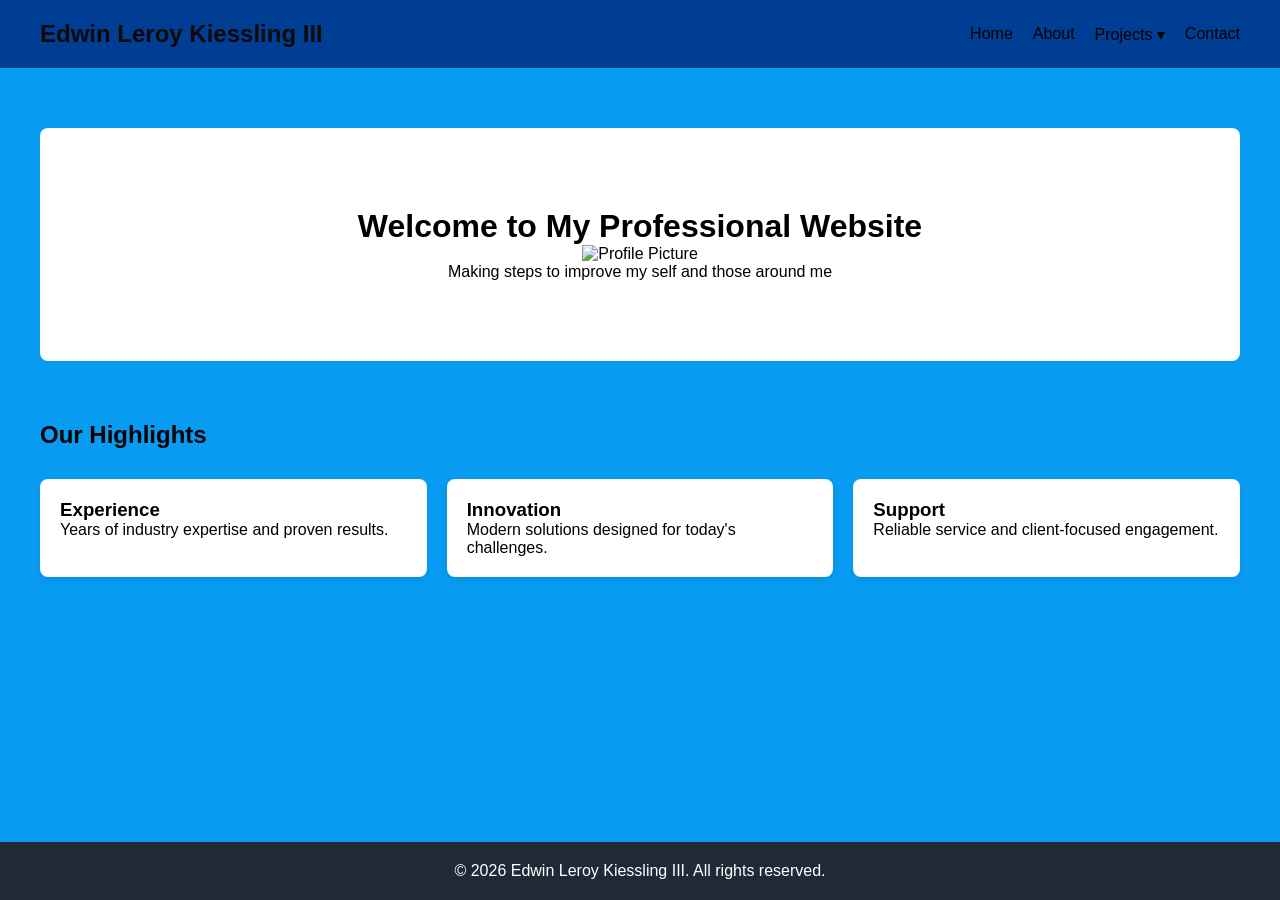
==== index.html @ 6222696a "first commit" ====
<!DOCTYPE html>
<html lang="en">
<head>
    <meta charset="UTF-8">
    <title>Professional Website | Home</title>
    <link rel="stylesheet" href="style.css">
</head>
<body>

<header>
    <nav>
        <h2>Edwin Leroy Kiessling III</h2>
        <ul>
            <li><a href="index.html">Home</a></li>
            <li><a href="about.html">About</a></li>
            
            <li class="dropdown">
                <a href="#">Projects ▾</a>
                <ul class="dropdown-menu">
                    <li><a href="CodingPage.html">Coding</a></li>
                    <li><a href="DronePage.html">Drones</a></li>
                    <li><a href="GeneralProjects.html">General Projects</a></li>
                </ul>
            </li>

            <li><a href="contact.html">Contact</a></li>
        </ul>
    </nav>
</header>

<main>
    <div class="hero">
        <h1>Welcome to My Professional Website</h1>
        <img src="C:\MSSA code\MSSA code\Html projects & Examples\Personal website\Pictures\Screenshot 2026-02-08 180004.png"
             height="500" width="500" alt="Profile Picture">
        <p>Making steps to improve my self and those around me</p>
    </div>

    <div class="section">
        <h2>Our Highlights</h2>
        <div class="card-container">
            <div class="card">
                <h3>Experience</h3>
                <p>Years of industry expertise and proven results.</p>
            </div>
            <div class="card">
                <h3>Innovation</h3>
                <p>Modern solutions designed for today's challenges.</p>
            </div>
            <div class="card">
                <h3>Support</h3>
                <p>Reliable service and client-focused engagement.</p>
            </div>
        </div>
    </div>
</main>

<footer>
    <p>&copy; 2026 Edwin Leroy Kiessling III. All rights reserved.</p>
</footer>

</body>
</html>
---- style.css ----
/* Reset */
* {
    margin: 0;
    padding: 0;
    box-sizing: border-box;
    font-family: Arial, Helvetica, sans-serif;
}

/* Layout */
body {
    display: flex;
    flex-direction: column;
    min-height: 100vh;
    background-color: #079bf1;
}

header {
    background-color: #003e94;
    padding: 20px 40px;
    color: rgb(14, 9, 9);
}

nav {
    display: flex;
    justify-content: space-between;
    align-items: center;
}

nav ul {
    list-style: none;
    display: flex;
    gap: 20px;
}

nav a {
    color: rgb(0, 0, 0);
    text-decoration: none;
    font-weight: 500;
}

nav a:hover {
    color: #1a5aa8;
}

main {
    flex: 1;
    padding: 60px 40px;
}

.hero {
    text-align: center;
    padding: 80px 20px;
    background-color: white;
    border-radius: 8px;
}

.section {
    margin-top: 60px;
}

.card-container {
    display: flex;
    gap: 20px;
    margin-top: 30px;
    flex-wrap: wrap;
}

.card {
    background-color: white;
    padding: 20px;
    flex: 1;
    min-width: 250px;
    border-radius: 8px;
    box-shadow: 0 4px 8px rgba(0,0,0,0.05);
}

footer {
    background-color: #1f2937;
    color: white;
    text-align: center;
    padding: 20px;
}
/* Navigation Layout */
.nav-links {
    list-style: none;
    display: flex;
    gap: 20px;
}

.nav-links li {
    position: relative;
}

/* Parent must be relative */
.dropdown {
    position: relative;
}

/* Dropdown base state */
.dropdown-menu {
    display: block;        /* NOT flex */
    position: absolute;
    top: 110%;
    left: 0;
    background: rgba(31, 41, 55, 0.95);
    backdrop-filter: blur(8px);
    list-style: none;
    padding: 8px 0;
    border-radius: 1px;
    min-width: 50px;

     /* Curved look */
    border-radius: 12px;
    box-shadow: 0 10px 25px rgba(0, 0, 0, 0.15);

    /* Animation setup */
    max-height: 0;
    overflow: hidden;
    opacity: 0;
    transform: translateY(-10px);
    transition: 
        max-height 0.4s ease,
        opacity 0.3s ease,
        transform 0.3s ease;
}

/* Links */
.dropdown-menu li {
    padding: 10px 15px;
}

.dropdown-menu li a {
    color: white;
    text-decoration: none;
    display: block;
}

.dropdown-menu li a:hover {
    background-color: #374151;
}

/* Animate open */
.dropdown:hover .dropdown-menu {
    max-height: 500px;      /* large enough to fit items */
    opacity: 1;
    transform: translateY(0);
}
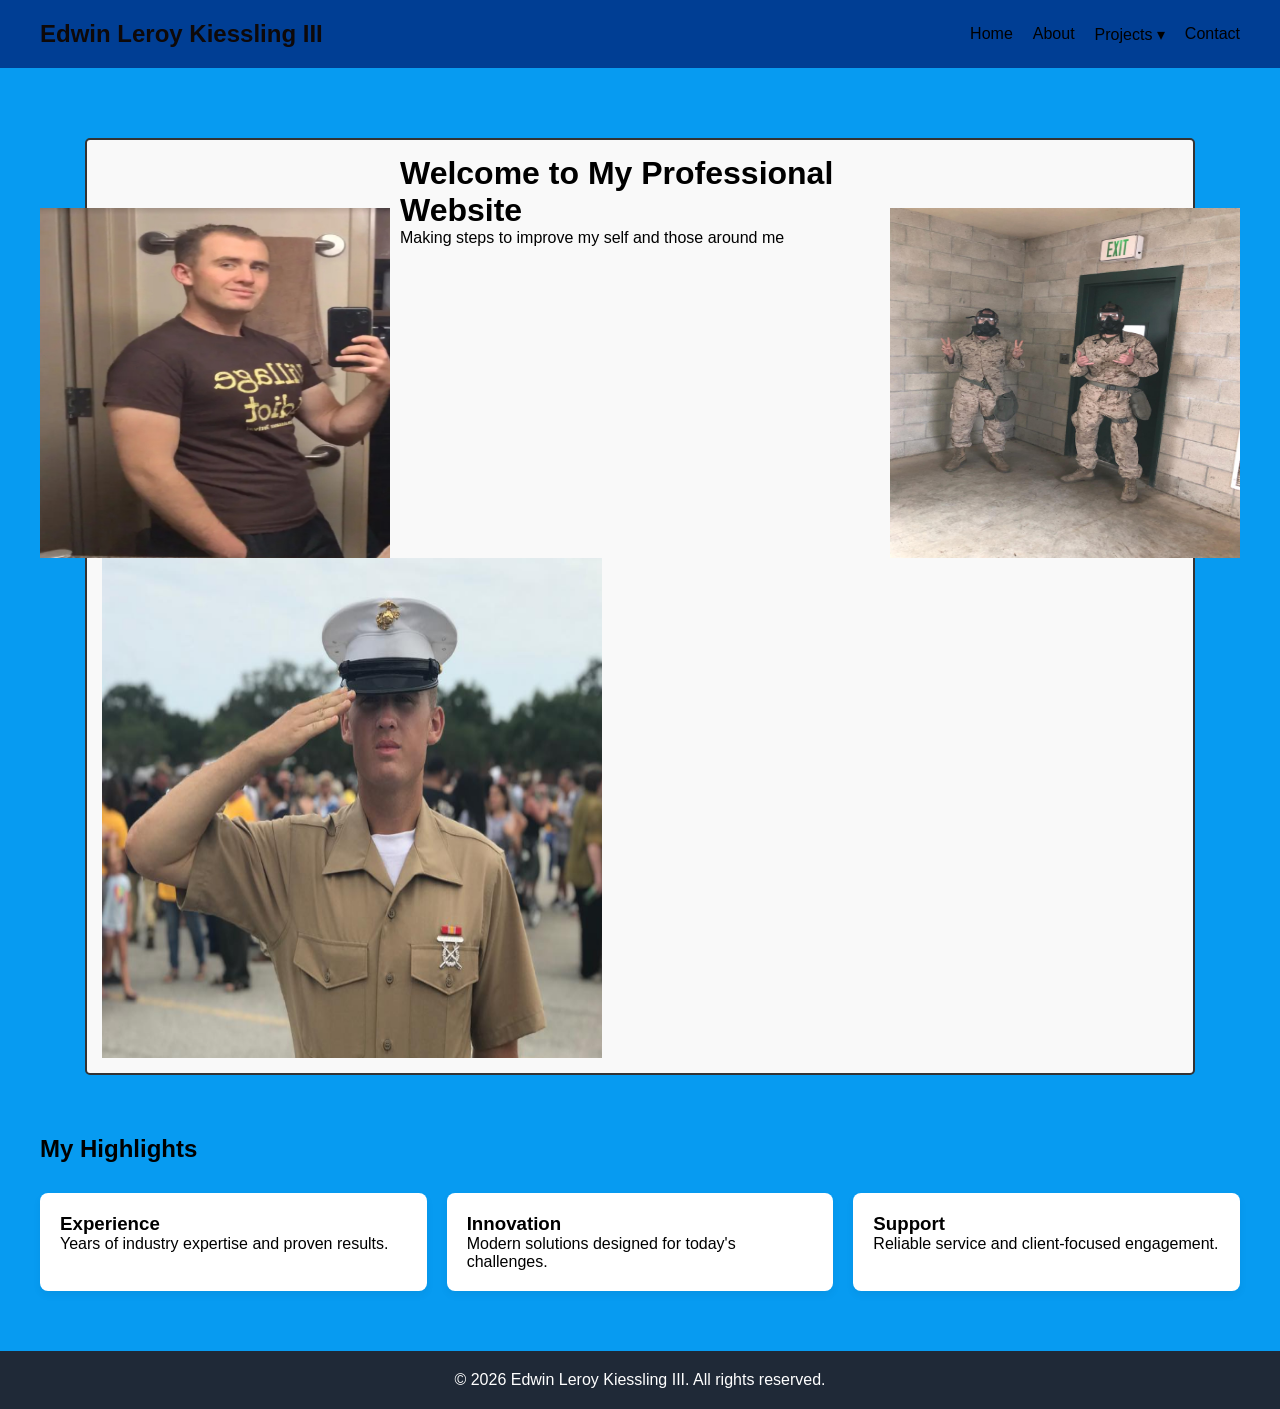
==== commit be4aa9a0: "added two pictures" ====
--- a/index.html
+++ b/index.html
@@ -29,15 +29,19 @@
 </header>
 
 <main>
+     <img src="Pictures\1000012997.jpg"
+             height="350" width="350"  class="left-image top-image" alt="Profile Picture">
+    <img src="Pictures\1000012994.jpg"
+             height="350" width="350"  class="right-image top-image" alt="Profile Picture">
     <div class="hero">
+        <img src="Pictures\Screenshot 2026-02-08 180004.png"
+             height="500" width="500" class="left-image" alt="Profile Picture">
         <h1>Welcome to My Professional Website</h1>
-        <img src="C:\MSSA code\MSSA code\Html projects & Examples\Personal website\Pictures\Screenshot 2026-02-08 180004.png"
-             height="500" width="500" alt="Profile Picture">
         <p>Making steps to improve my self and those around me</p>
     </div>
 
     <div class="section">
-        <h2>Our Highlights</h2>
+        <h2>My Highlights</h2>
         <div class="card-container">
             <div class="card">
                 <h3>Experience</h3>
--- a/style.css
+++ b/style.css
@@ -48,10 +48,12 @@
 }
 
 .hero {
-    text-align: center;
-    padding: 80px 20px;
-    background-color: white;
-    border-radius: 8px;
+  padding: 15px;                 /* space inside the box */
+  border: 2px solid #333;        /* darker gray border */
+  border-radius: 5px;           /* rounded corners */
+  max-width: 1110px;              /* keeps it from stretching too wide */
+  margin: 10px auto;             /* centers the box on the page */
+  background-color: #f9f9f9;     /* light background */
 }
 
 .section {
@@ -144,4 +146,22 @@
     max-height: 500px;      /* large enough to fit items */
     opacity: 1;
     transform: translateY(0);
+}
+
+.left-image {
+  float: left;
+  margin-right: 10px; /* space between image and text */
+}
+.right-image {
+  float: right;
+  margin-left: 10px; /* space between image and text */
+}
+.top-image {
+  margin-top: 80px;
+  
+}
+.hero::after {
+  content: "";
+  display: block;
+  clear: both;
 }
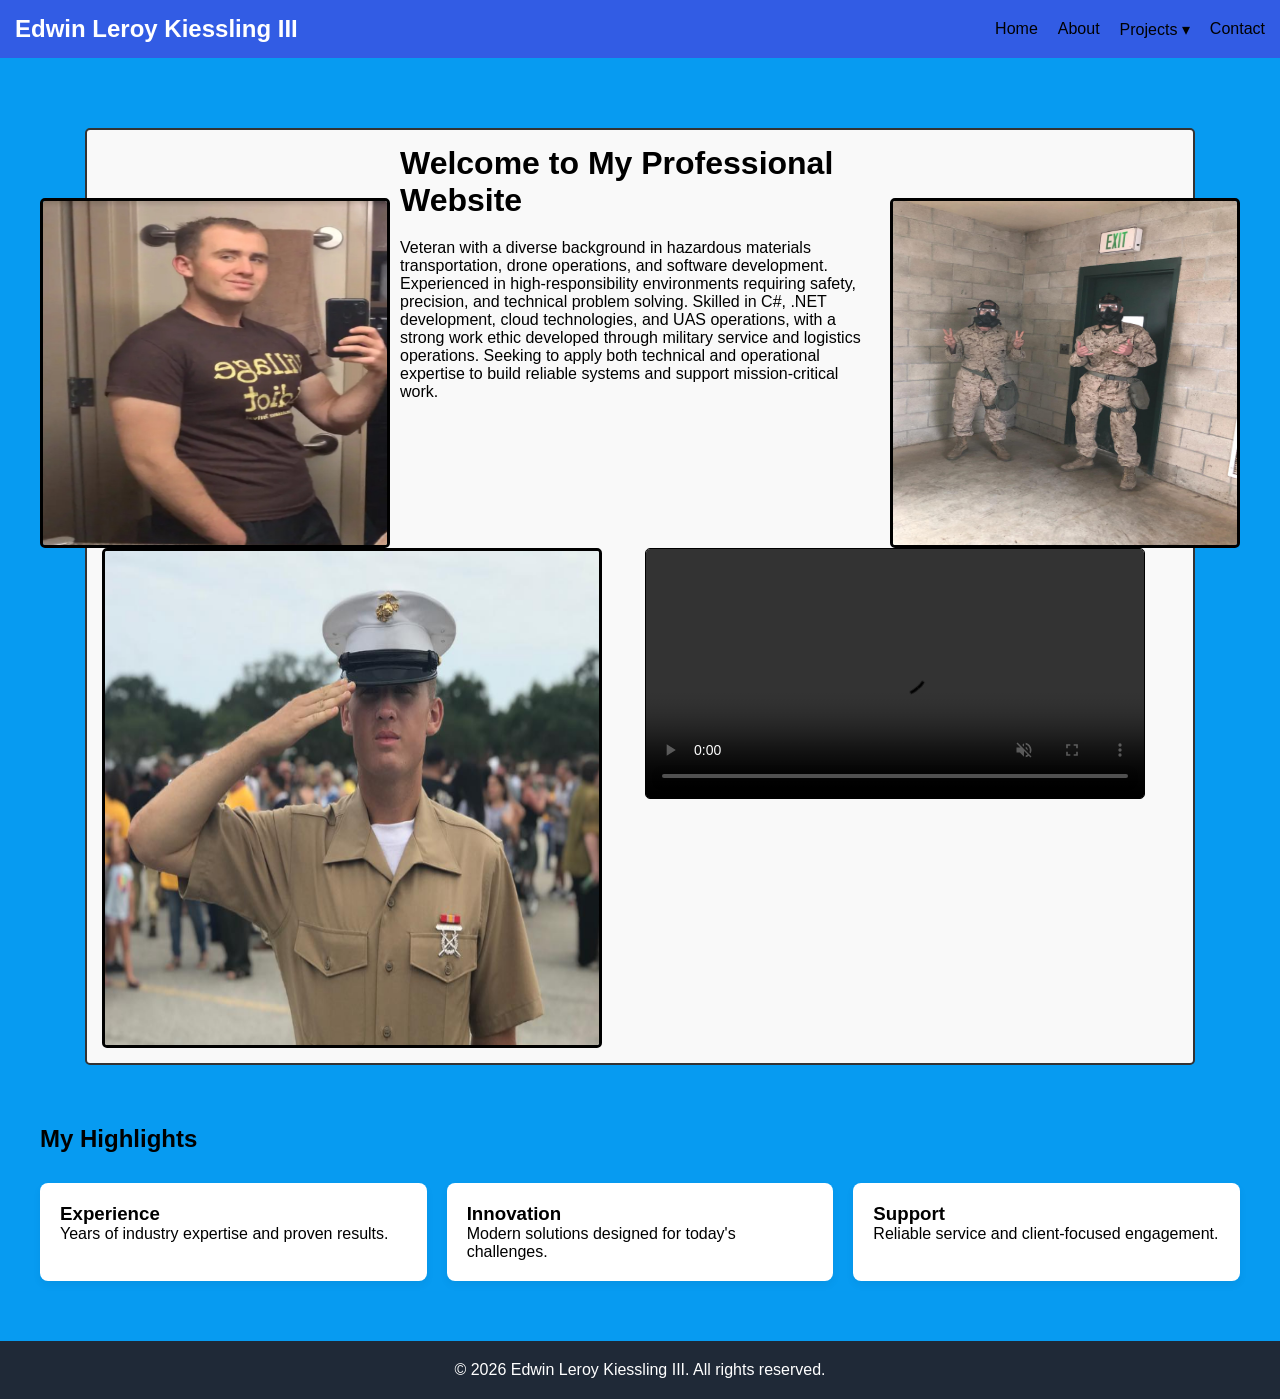
==== commit 65a3cde0: "Added video eddited summary" ====
--- a/index.html
+++ b/index.html
@@ -7,7 +7,7 @@
 </head>
 <body>
 
-<header>
+<header class="site-header">
     <nav>
         <h2>Edwin Leroy Kiessling III</h2>
         <ul>
@@ -20,6 +20,8 @@
                     <li><a href="CodingPage.html">Coding</a></li>
                     <li><a href="DronePage.html">Drones</a></li>
                     <li><a href="GeneralProjects.html">General Projects</a></li>
+                    <li><a href="Gallery.html">Gallery</a></li>
+                    <li><a href="Volunteer.html">Volunteer Work</a></li>
                 </ul>
             </li>
 
@@ -30,14 +32,21 @@
 
 <main>
      <img src="Pictures\1000012997.jpg"
-             height="350" width="350"  class="left-image top-image" alt="Profile Picture">
+             height="350" width="350"  class="left-image photo-border top-image" alt="Profile Picture">
     <img src="Pictures\1000012994.jpg"
-             height="350" width="350"  class="right-image top-image" alt="Profile Picture">
+             height="350" width="350"  class="right-image photo-border top-image" alt="Profile Picture">
     <div class="hero">
         <img src="Pictures\Screenshot 2026-02-08 180004.png"
-             height="500" width="500" class="left-image" alt="Profile Picture">
+             height="500" width="500" class="left-image photo-border" alt="Profile Picture">
         <h1>Welcome to My Professional Website</h1>
-        <p>Making steps to improve my self and those around me</p>
+        
+        <p class="move-down " >Veteran with a diverse background in hazardous materials transportation, drone operations, and software development. Experienced in high-responsibility environments requiring safety, precision, and technical problem solving. Skilled in C#, .NET development, cloud technologies, and UAS operations, with a strong work ethic developed through military service and logistics operations. Seeking to apply both technical and operational expertise to build reliable systems and support mission-critical work.
+        
+        <video autoplay loop muted controls width="500">
+        <source src="Video\drone-flying-rq20puma.mp4" type="video/mp4">
+        Your browser does not support the video tag.
+        </video>
+        </p>
     </div>
 
     <div class="section">
--- a/style.css
+++ b/style.css
@@ -164,4 +164,33 @@
   content: "";
   display: block;
   clear: both;
+}
+.photo-border {
+  border: 3px solid rgb(0, 0, 0);
+  border-radius: 5px;
+}
+/* Sticky Header */
+.site-header {
+  position: sticky;
+  top: 0;
+  background-color: rgb(50, 92, 228);
+  color: white;
+  padding: 15px;
+  z-index: 1000; /* keeps it above everything */
+}
+.move-down {
+  margin-top: 20px; /* Adjust this value to move the text down */
+}
+video {
+  display: block;
+  margin: 20px auto;
+  border: 1px solid rgb(0, 0, 0);
+  border-radius: 5px;
+}
+.box {
+  border: 2px solid #333;
+  padding: 15px;
+  border-radius: 10px;     /* rounded corners */
+  background-color: #f9f9f9;
+        /* keeps it from stretching too wide */
 }
